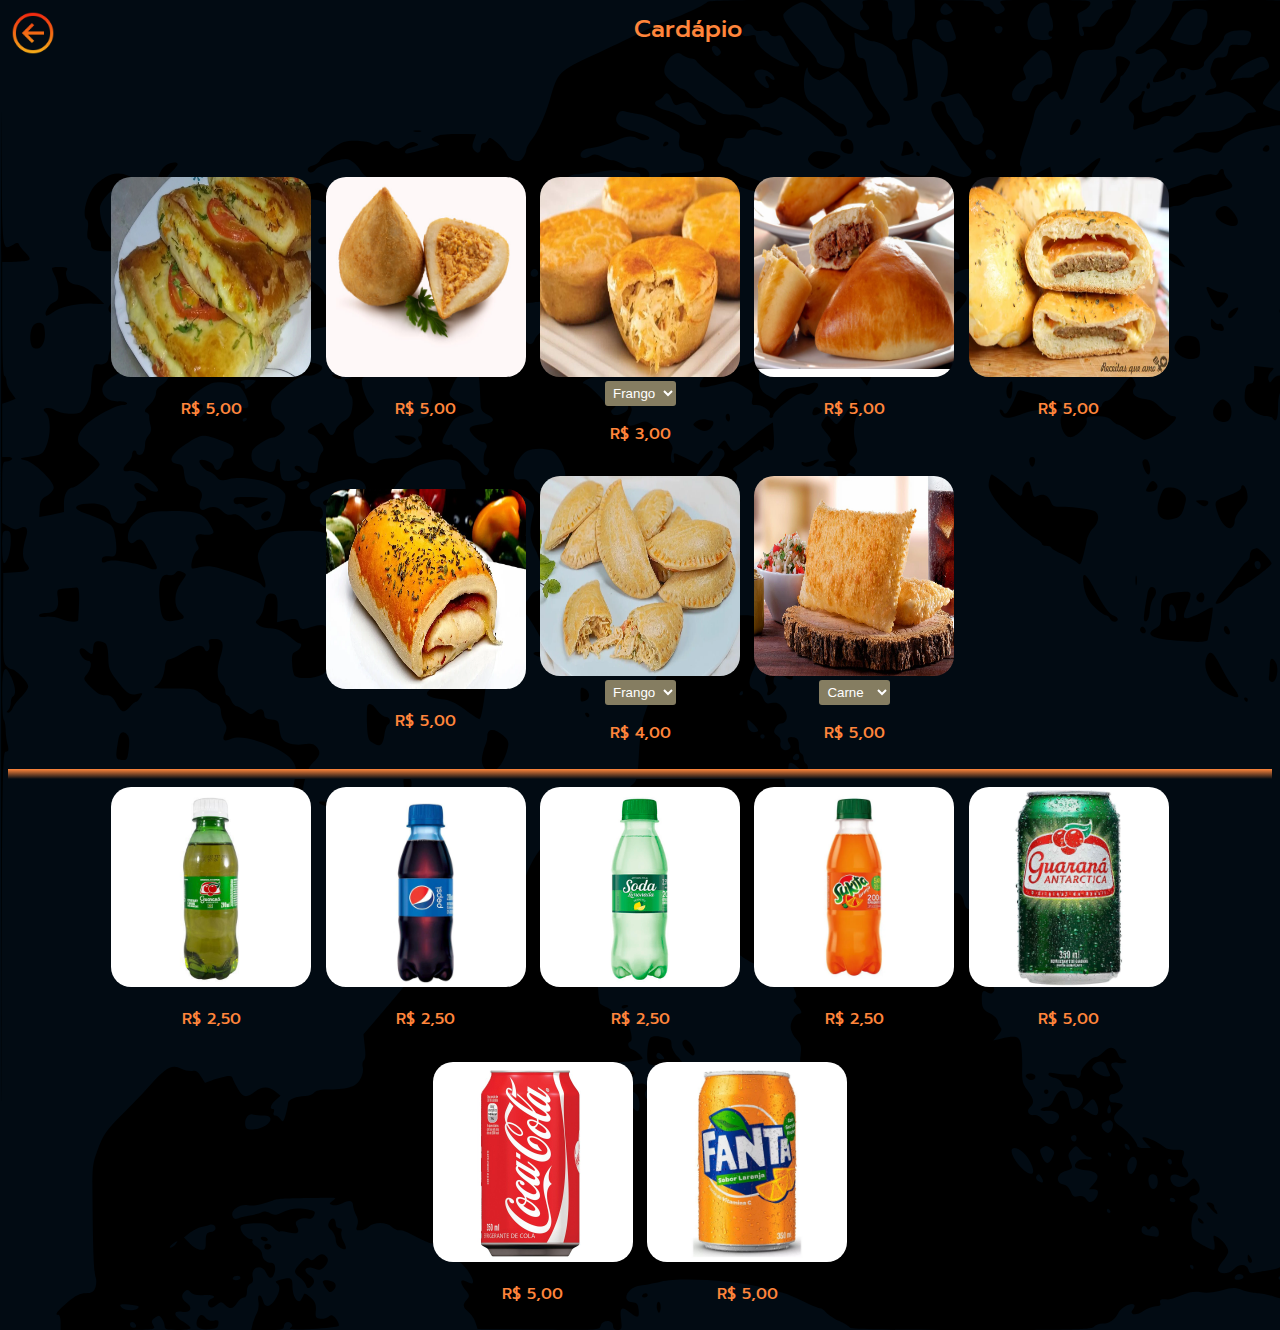
==== cardapio/cardapio.html @ c6a5a968 "Initial Commit" ====
<!DOCTYPE html>
<html lang="pt-br">
<head>
    <meta charset="UTF-8">
    <meta http-equiv="X-UA-Compatible" content="IE=edge">
    <meta name="viewport" content="width=device-width, initial-scale=1.0">
    <link rel="preconnect" href="https://fonts.googleapis.com">
    <link rel="preconnect" href="https://fonts.gstatic.com" crossorigin>
    <link href="https://fonts.googleapis.com/css2?family=Prompt:wght@300;500&display=swap" rel="stylesheet">
    <link rel="stylesheet" href="../styles.css">
    <link rel="icon" type="png" href="../assets/Icon-site.png">
    <title>Cardápio</title>
</head>
<body class="anotherBody">
    <header>
        <a href="../index.html"><img src="../assets/seta-esquerda.png" alt="" class="return"></a>
        <h2>Cardápio</h2>
    </header>

    <main>
        <div class="cardapio">
            <div class="card">
                <img src="../assets/bauru.jpg" alt="" class="cardMeat">

                <p class="price">R$ 5,00</p>
            </div>

            <div class="card">
                <img src="../assets/coxinha.jpg" alt="" class="cardMeat">

                <p class="price">R$ 5,00</p>
            </div>

            <div class="card emp">
                <img src="../assets/empada.jpg" alt="" class="cardMeat">

                <select name="seletor" id="seletor" >
                    <option value="Frango">Frango</option>
                    <option value="Carne">Carne</option>
                </select>

                <p class="price">R$ 3,00</p>
            </div>

            <div class="card">
                <img src="../assets/esfirra.webp" alt="" class="cardMeat">
                
                <p class="price">R$ 5,00</p>
            </div>

            <div class="card">
                <img src="../assets/hamburgForno.webp" alt="" class="cardMeat">

                <p class="price">R$ 5,00</p>
            </div>

            <div class="card">
                <img src="../assets/pao-de-pizza.webp" alt="" class="cardMeat">

                <p class="price">R$ 5,00</p>
            </div>

            <div class="card">
                <img src="../assets/pastel-de-forno-do-nandu-andrade.webp" alt="" class="cardMeat">

                <select name="seletor" id="seletor" >
                    <option value="Frango">Frango</option>
                    <option value="Carne">Carne</option>
                </select>

                <p class="price">R$ 4,00</p>
            </div>

            <div class="card">
                <img src="../assets/pastelFrito.jpg" alt="" class="cardMeat">
                <select name="seletor" id="seletor" >
                    <option value="Carne">Carne</option>
                    <option value="Frango">Frango</option>
                    <option value="Queijo">Queijo</option>
                    <option value="Misto">Misto</option>
                </select>

                
                <p class="price">R$ 5,00</p>
            </div>
        </div>
        <hr>
        <div class="cardapio">
            <div class="card">
                <img src="../assets/guaraná.jpeg" alt="" class="cardMeat">
                <p class="price">R$ 2,50</p>
            </div>

            <div class="card">
                <img src="../assets/pepsi.webp" alt="" class="cardMeat">
                <p class="price">R$ 2,50</p>
            </div>

            <div class="card">
                <img src="../assets/soda.jpg" alt="" class="cardMeat">
                <p class="price">R$ 2,50</p>
            </div>

            <div class="card">
                <img src="../assets/sukita.webp" alt="" class="cardMeat">
                <p class="price">R$ 2,50</p>
            </div>

            <div class="card">
                <img src="../assets/guaraná_lata.webp" alt="" class="cardMeat">
                <p class="price">R$ 5,00</p>
            </div>

            <div class="card">
                <img src="../assets/coca lata.jpg" alt="" class="cardMeat">
                <p class="price">R$ 5,00</p>
            </div>

            <div class="card">
                <img src="../assets/fanta lata.jpg" alt="" class="cardMeat">
                <p class="price">R$ 5,00</p>
            </div>
        </div>
    </main>
</body>
</html>
---- styles.css ----
p{
    font-family: 'Prompt', sans-serif;
    font-weight: 300;
    color: white;
}

h1{
    font-family: 'Prompt', sans-serif;
    font-weight: 500;
    color: white;
    line-height: 2px;
}

h2{
    font-family: 'Prompt', sans-serif;
    font-weight: 500;
    color: #ff853b;
    line-height: 2px;
    margin-left: 45vw;
}

.titles{
    margin-left: 37vw;
}

hr{
    background-image: linear-gradient(#ff853b, #020b13);
    height: 10px;
    border: none;
}

body{
    background-color: #020b13;
    background-image: url("./assets/fundo2.svg");
    background-repeat: no-repeat;
    background-size: cover;
}

.anotherBody{
    background-image: url("./assets/fundo1.svg");
    background-repeat: no-repeat;
    background-size: cover;
}

.anotherBody2{
    background-image: url("./assets/fundo3.svg");
    background-repeat: no-repeat;
    background-size: cover;
}

header{
    display: flex;
}

article{
    display: flex;
    justify-content: center;
    align-items: center;
    gap: 3em;
    margin-left: -60px;
}

article p:last-child{
    margin-left: 40px;
}

main{
    margin-top: 10vh;
}

table{
    display: flex;
    justify-content: center;
    align-items: center;
}

.containerText{
    margin-top: 30vh;
    margin-left: 10vw;
    width: 300px;
    height: 80px;
    text-align: center;
}

.italicFont{
    font-style: italic;
}

.MainInitial{
    display: flex;
    justify-content: space-between;
}

.imgInitial{
    margin-top: 5vh;
    margin-right: 70px;
    border-top-right-radius: 240px;
    border-top-left-radius: 500px;
    border-bottom-right-radius: 500px;
    border-bottom-left-radius: 240px;
}

.buttonRedirect{
    display: flex;
    justify-content: center;
    align-items: center;
    text-decoration: none;
    text-align: center;
    font-family: 'Prompt', sans-serif;
    font-weight: 500;
    font-size: small;
    color: #020b13;
    background-color: #ff853b;
    height: 30px;
    width: 100px;
    padding: 10px;
    margin-bottom: 10px;
    margin-left: 80vw;
    border-radius: 20px;
    transition: 0.2s;
}

.buttonRedirect:hover{
    transition: 0.2s;
    transform: scale(1.1);
}

.return{
    height: 50px;
    width: 50px;
    transition: 0.2s;
}

.return:hover{
    transition: 0.2s;
    transform: scale(1.1);
}


.cardapio{
    display: flex;
    gap: .9em;
    flex-wrap: wrap;
    justify-content: center;
    align-items: center;
}

.emp{
    margin-top: 25px;
}

.cardMeat{
    border-radius: 20px;
    width: 200px;
    height: 200px;
}

.cardName{
    text-align: center;
    color: white;
    font-family: 'Prompt', sans-serif;
    font-weight: 300;
}

.price{
    text-align: center;
    color: #ff853b;
    font-family: 'Prompt', sans-serif;
    font-weight: 500;
}

.none{
    display: none;
}

.card{
    transition: 0.2s;
}

.card:hover{
    transform: scale(1.1);
    transition: 0.2s;
}

.pagament{
    border-radius: 20px;
    margin-left: 25vw;
    width: 50vw;
}
#seletor{
    display: flex;
    outline: none;
    border: none;
    border-radius: 3px;
    padding: 4px;
    margin-left: 65px;
    background-color: #857d61;
    color: white;
}

@media(max-width: 715px){

    body, .anotherBody{
        height: 100vh;
    }

    h2{
        margin-left: 22vw;
    }

    .MainInitial{
        display: initial;
    }

    .imgInitial{
        width: 200px;
        height: 200px;
        margin-top: 5vh;
        margin-left: 20vw;
    }

    .containerText{
        margin-top: 10vh;
    }

    .buttonRedirect{
        margin-top: 5vh;
        margin-bottom: 10px;
        margin-left: 30vw;
    }

    .titles{
        margin-left: 15vw;
    }

    .pagament{
        margin-left: 7vw;
        width: 70vw;
    }

    article{
        gap: 2em;
        margin-left: 0px;
        margin-right: 180px;
    }
    
    article p:last-child{
        margin-left: 0px;
    }
}

@media(max-width: 720px){

    body, .anotherBody{
        height: 100vh;
    }

    h2{
        margin-left: 22vw;
    }

    .MainInitial{
        display: initial;
    }

    .imgInitial{
        width: 250px;
        height: 250px;
        margin-top: 5vh;
        margin-left: 30vw;
    }

    .containerText{
        font-size: large;
        margin-top: 10vh;
        margin-left: 30vw;
    }

    .buttonRedirect{
        margin-top: 3vh;
        margin-bottom: 10px;
        margin-left: 35vw;
        width: 200px;
        height: 50px;
        font-size: large;
    }

    .titles{
        margin-left: 15vw;
    }

    .pagament{
        margin-left: 7vw;
        width: 70vw;
    }

    article{
        gap: 2em;
        margin-left: 0px;
        margin-right: 180px;
    }
    
    article p:last-child{
        margin-left: 0px;
    }
}
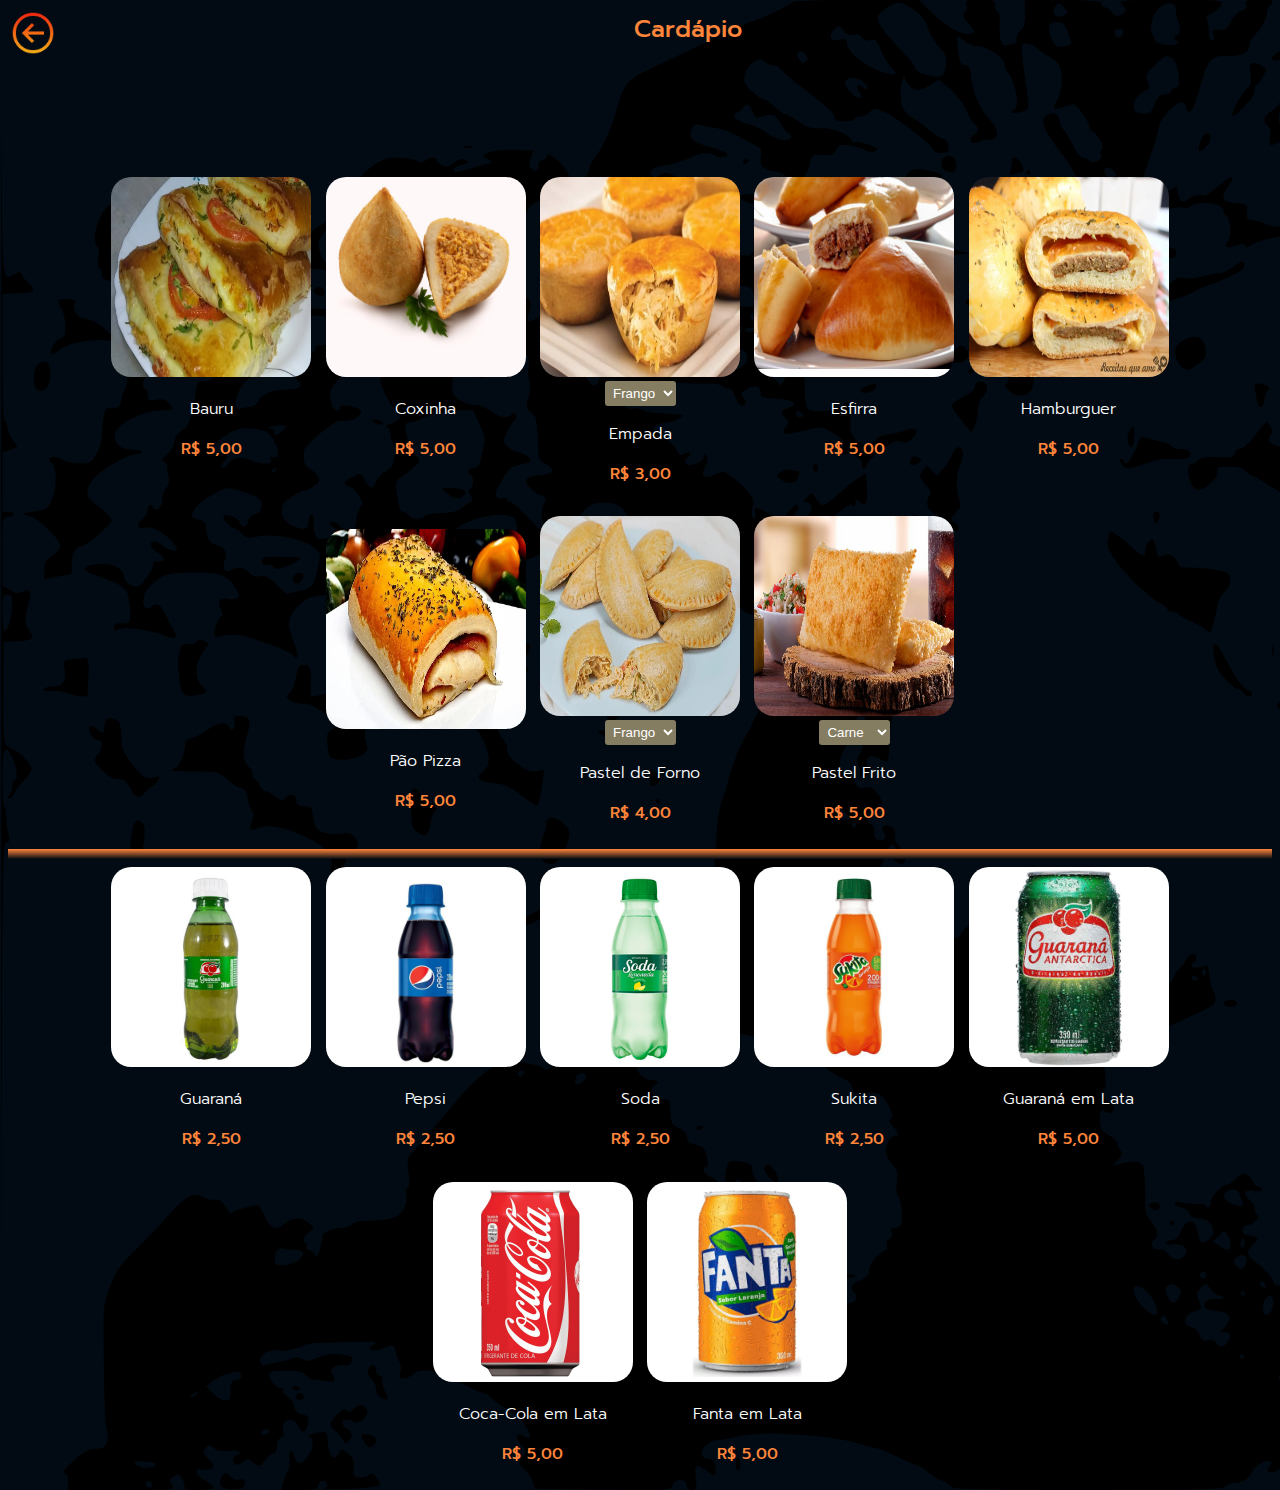
==== commit d60b548a: "Adicionando Nomes aos Produtos." ====
--- a/cardapio/cardapio.html
+++ b/cardapio/cardapio.html
@@ -21,13 +21,13 @@
         <div class="cardapio">
             <div class="card">
                 <img src="../assets/bauru.jpg" alt="" class="cardMeat">
-
+                <p class="cardName">Bauru</p>
                 <p class="price">R$ 5,00</p>
             </div>
 
             <div class="card">
                 <img src="../assets/coxinha.jpg" alt="" class="cardMeat">
-
+                <p class="cardName">Coxinha</p>
                 <p class="price">R$ 5,00</p>
             </div>
 
@@ -38,25 +38,25 @@
                     <option value="Frango">Frango</option>
                     <option value="Carne">Carne</option>
                 </select>
-
+                <p class="cardName">Empada</p>
                 <p class="price">R$ 3,00</p>
             </div>
 
             <div class="card">
                 <img src="../assets/esfirra.webp" alt="" class="cardMeat">
-                
+                <p class="cardName">Esfirra</p>
                 <p class="price">R$ 5,00</p>
             </div>
 
             <div class="card">
                 <img src="../assets/hamburgForno.webp" alt="" class="cardMeat">
-
+                <p class="cardName">Hamburguer</p>
                 <p class="price">R$ 5,00</p>
             </div>
 
             <div class="card">
                 <img src="../assets/pao-de-pizza.webp" alt="" class="cardMeat">
-
+                <p class="cardName">Pão Pizza</p>
                 <p class="price">R$ 5,00</p>
             </div>
 
@@ -67,7 +67,7 @@
                     <option value="Frango">Frango</option>
                     <option value="Carne">Carne</option>
                 </select>
-
+                <p class="cardName">Pastel de Forno</p>
                 <p class="price">R$ 4,00</p>
             </div>
 
@@ -80,7 +80,7 @@
                     <option value="Misto">Misto</option>
                 </select>
 
-                
+                <p class="cardName">Pastel Frito</p>
                 <p class="price">R$ 5,00</p>
             </div>
         </div>
@@ -88,36 +88,43 @@
         <div class="cardapio">
             <div class="card">
                 <img src="../assets/guaraná.jpeg" alt="" class="cardMeat">
+                <p class="cardName">Guaraná</p>
                 <p class="price">R$ 2,50</p>
             </div>
 
             <div class="card">
                 <img src="../assets/pepsi.webp" alt="" class="cardMeat">
+                <p class="cardName">Pepsi</p>
                 <p class="price">R$ 2,50</p>
             </div>
 
             <div class="card">
                 <img src="../assets/soda.jpg" alt="" class="cardMeat">
+                <p class="cardName">Soda</p>
                 <p class="price">R$ 2,50</p>
             </div>
 
             <div class="card">
                 <img src="../assets/sukita.webp" alt="" class="cardMeat">
+                <p class="cardName">Sukita</p>
                 <p class="price">R$ 2,50</p>
             </div>
 
             <div class="card">
                 <img src="../assets/guaraná_lata.webp" alt="" class="cardMeat">
+                <p class="cardName">Guaraná em Lata</p>
                 <p class="price">R$ 5,00</p>
             </div>
 
             <div class="card">
                 <img src="../assets/coca lata.jpg" alt="" class="cardMeat">
+                <p class="cardName">Coca-Cola em Lata</p>
                 <p class="price">R$ 5,00</p>
             </div>
 
             <div class="card">
                 <img src="../assets/fanta lata.jpg" alt="" class="cardMeat">
+                <p class="cardName">Fanta em Lata</p>
                 <p class="price">R$ 5,00</p>
             </div>
         </div>
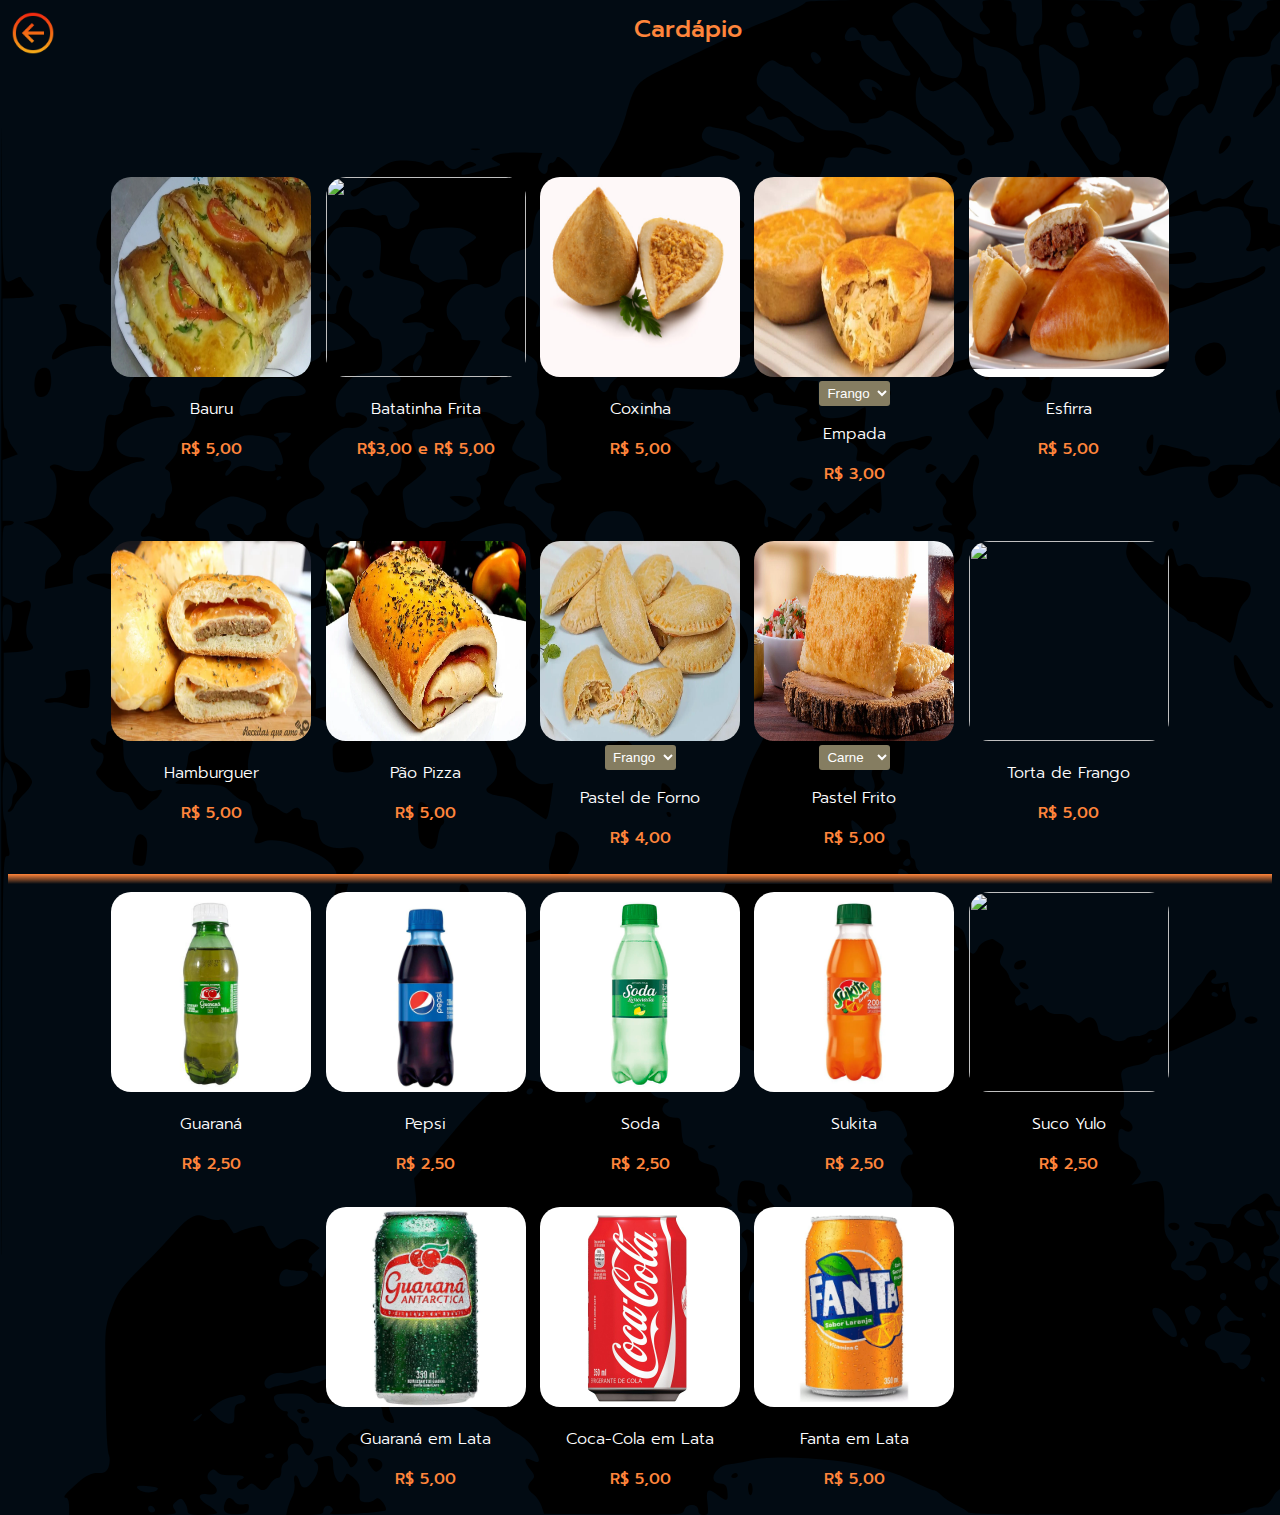
==== commit b62468c3: "Novos Produtos" ====
--- a/cardapio/cardapio.html
+++ b/cardapio/cardapio.html
@@ -23,6 +23,12 @@
                 <img src="../assets/bauru.jpg" alt="" class="cardMeat">
                 <p class="cardName">Bauru</p>
                 <p class="price">R$ 5,00</p>
+            </div>
+
+            <div class="card">
+                <img src="../assets/batatinha-frit.jpg" alt="" class="cardMeat">
+                <p class="cardName">Batatinha Frita</p>
+                <p class="price">R$3,00 e R$ 5,00</p>
             </div>
 
             <div class="card">
@@ -59,8 +65,9 @@
                 <p class="cardName">Pão Pizza</p>
                 <p class="price">R$ 5,00</p>
             </div>
+            
 
-            <div class="card">
+            <div class="card emp">
                 <img src="../assets/pastel-de-forno-do-nandu-andrade.webp" alt="" class="cardMeat">
 
                 <select name="seletor" id="seletor" >
@@ -71,7 +78,7 @@
                 <p class="price">R$ 4,00</p>
             </div>
 
-            <div class="card">
+            <div class="card emp">
                 <img src="../assets/pastelFrito.jpg" alt="" class="cardMeat">
                 <select name="seletor" id="seletor" >
                     <option value="Carne">Carne</option>
@@ -81,6 +88,12 @@
                 </select>
 
                 <p class="cardName">Pastel Frito</p>
+                <p class="price">R$ 5,00</p>
+            </div>
+
+            <div class="card">
+                <img src="../assets/torta-frango.webp" alt="" class="cardMeat">
+                <p class="cardName">Torta de Frango</p>
                 <p class="price">R$ 5,00</p>
             </div>
         </div>
@@ -111,6 +124,12 @@
             </div>
 
             <div class="card">
+                <img src="../assets/suco-yulo.webp" alt="" class="cardMeat">
+                <p class="cardName">Suco Yulo</p>
+                <p class="price">R$ 2,50</p>
+            </div>
+
+            <div class="card">
                 <img src="../assets/guaraná_lata.webp" alt="" class="cardMeat">
                 <p class="cardName">Guaraná em Lata</p>
                 <p class="price">R$ 5,00</p>
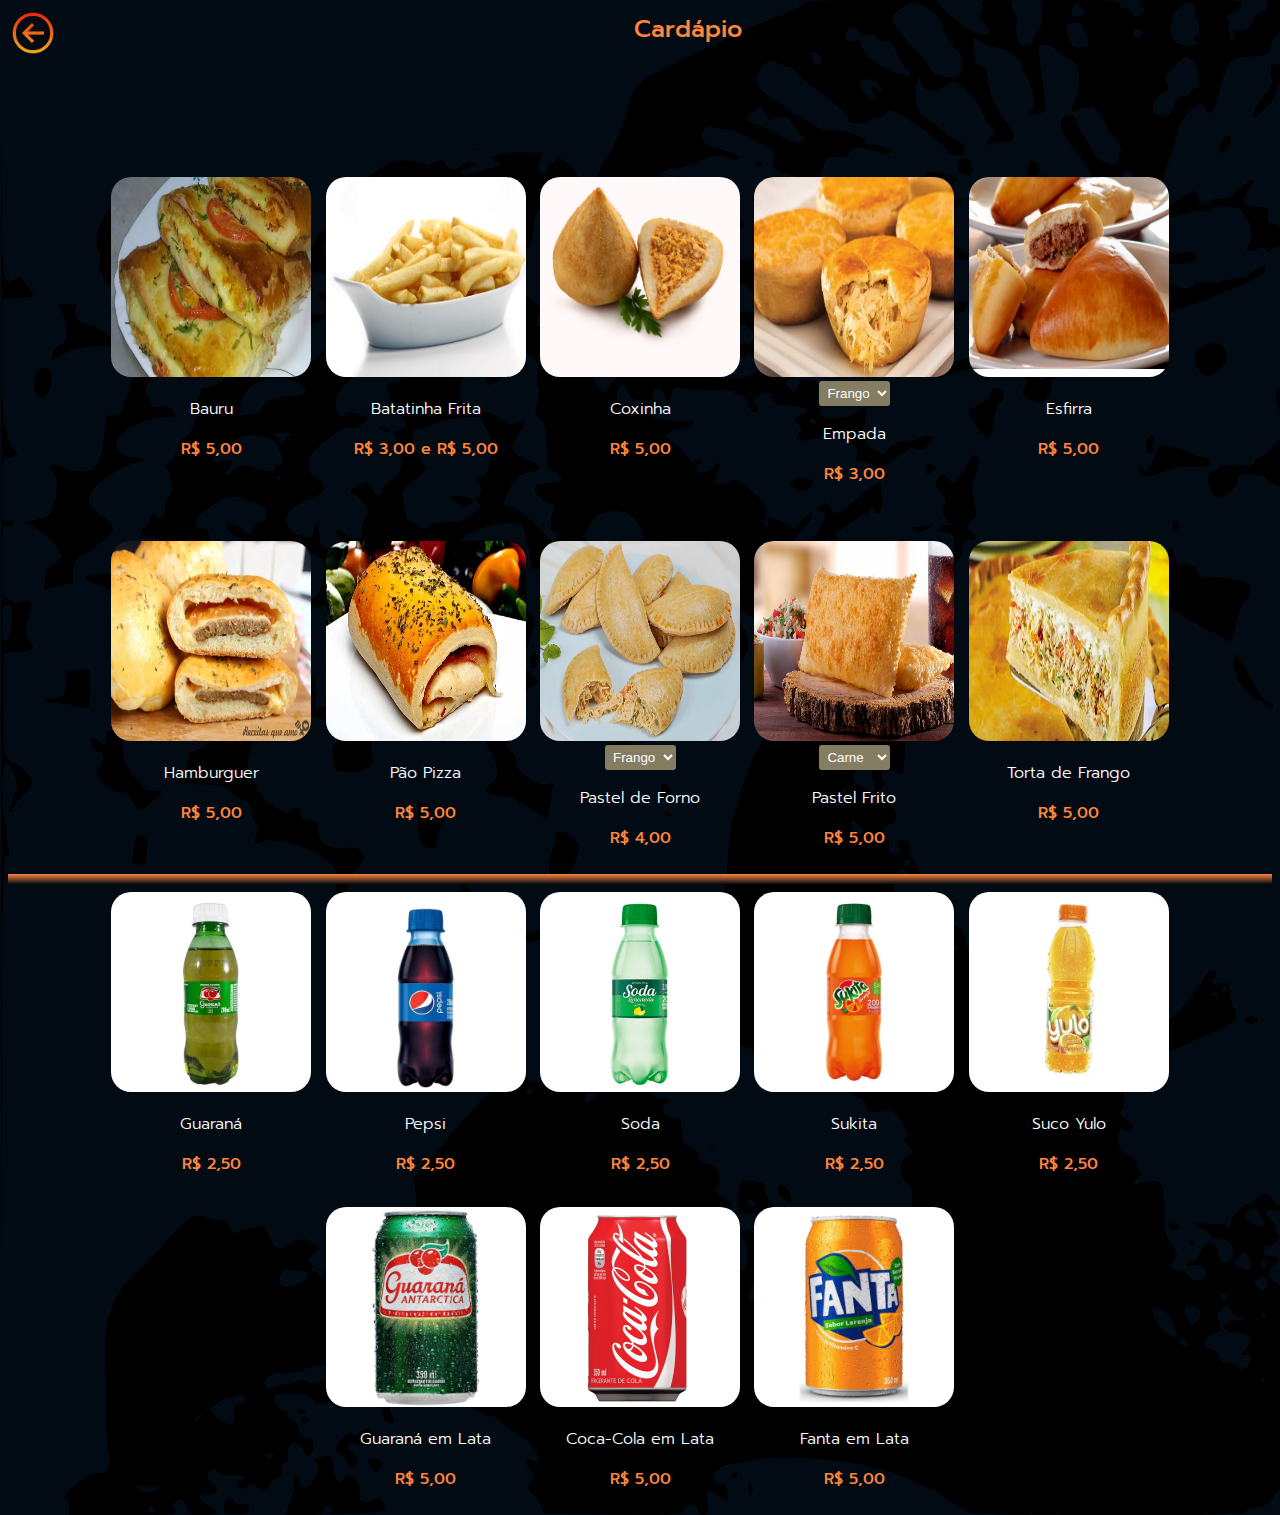
==== commit 43f3caa3: "Update cardapio.html" ====
--- a/cardapio/cardapio.html
+++ b/cardapio/cardapio.html
@@ -28,7 +28,7 @@
             <div class="card">
                 <img src="../assets/batatinha-frit.jpg" alt="" class="cardMeat">
                 <p class="cardName">Batatinha Frita</p>
-                <p class="price">R$3,00 e R$ 5,00</p>
+                <p class="price">R$ 3,00 e R$ 5,00</p>
             </div>
 
             <div class="card">
@@ -149,4 +149,4 @@
         </div>
     </main>
 </body>
-</html>+</html>
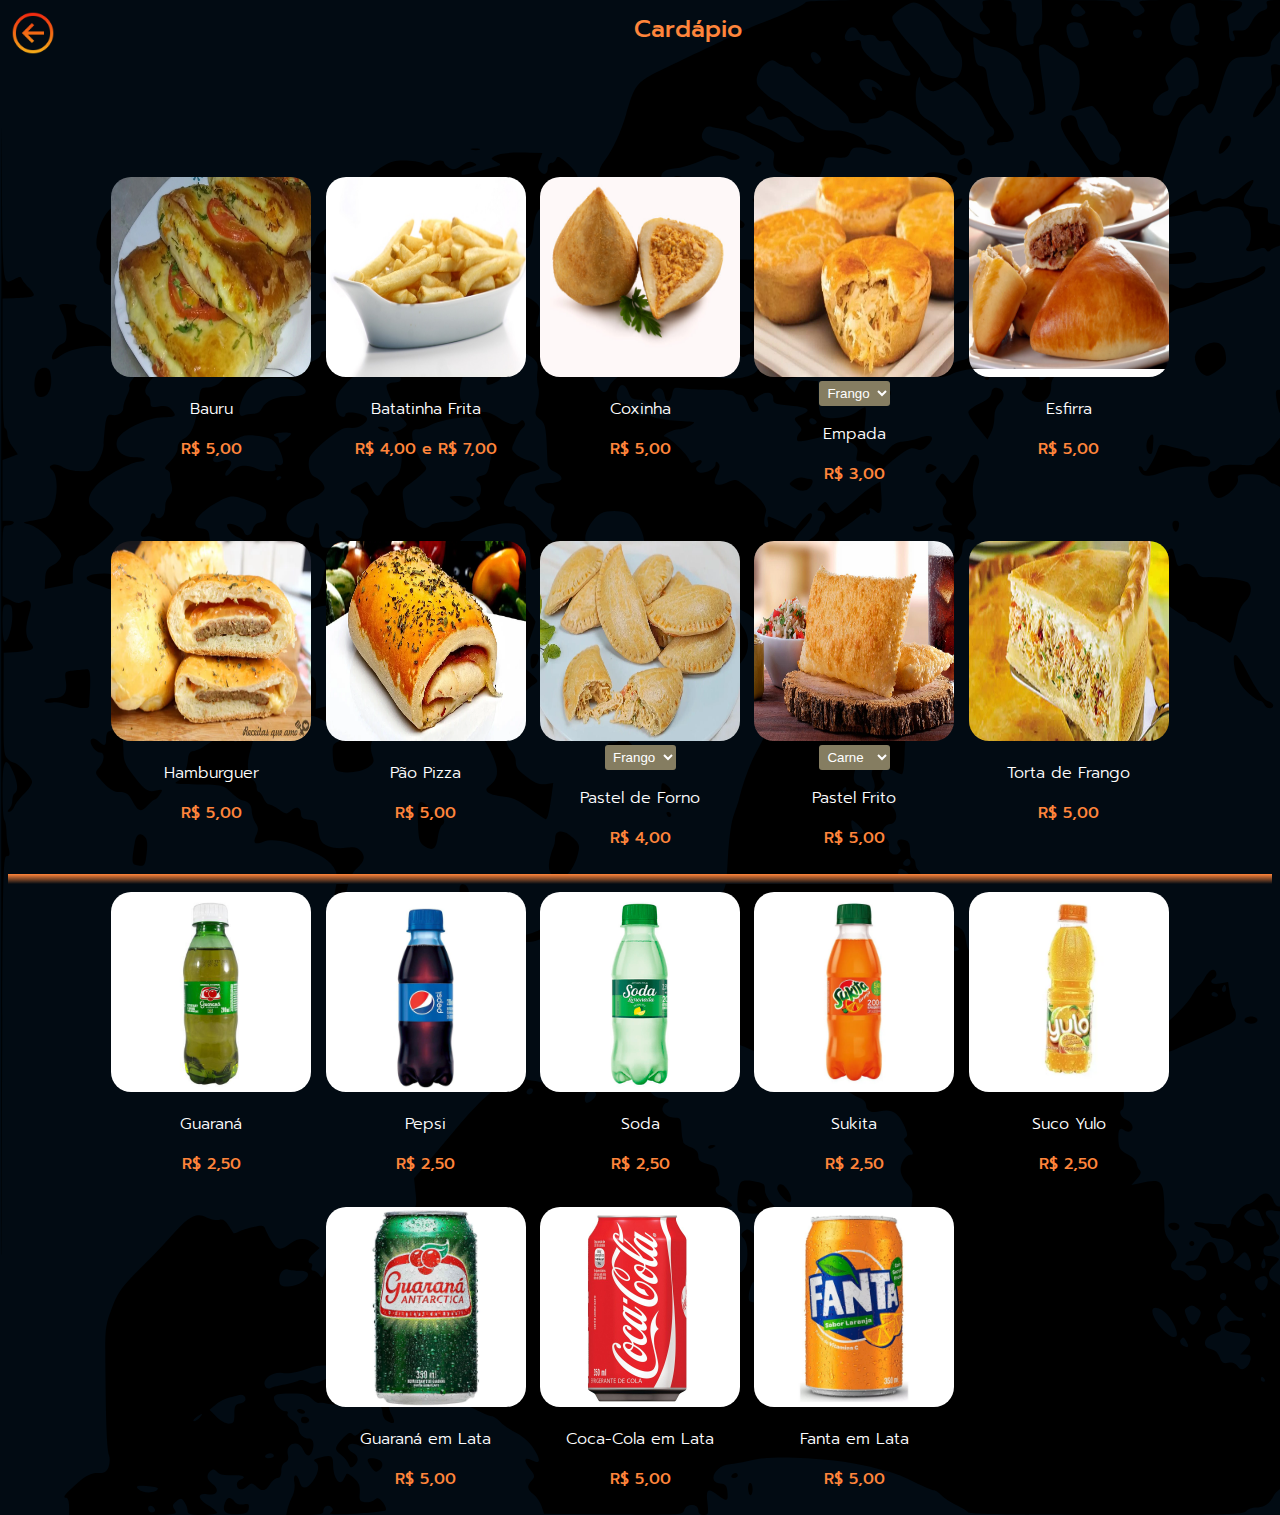
==== commit 8bf7e81e: "Correção de Preço" ====
--- a/cardapio/cardapio.html
+++ b/cardapio/cardapio.html
@@ -28,7 +28,7 @@
             <div class="card">
                 <img src="../assets/batatinha-frit.jpg" alt="" class="cardMeat">
                 <p class="cardName">Batatinha Frita</p>
-                <p class="price">R$ 3,00 e R$ 5,00</p>
+                <p class="price">R$ 4,00 e R$ 7,00</p>
             </div>
 
             <div class="card">
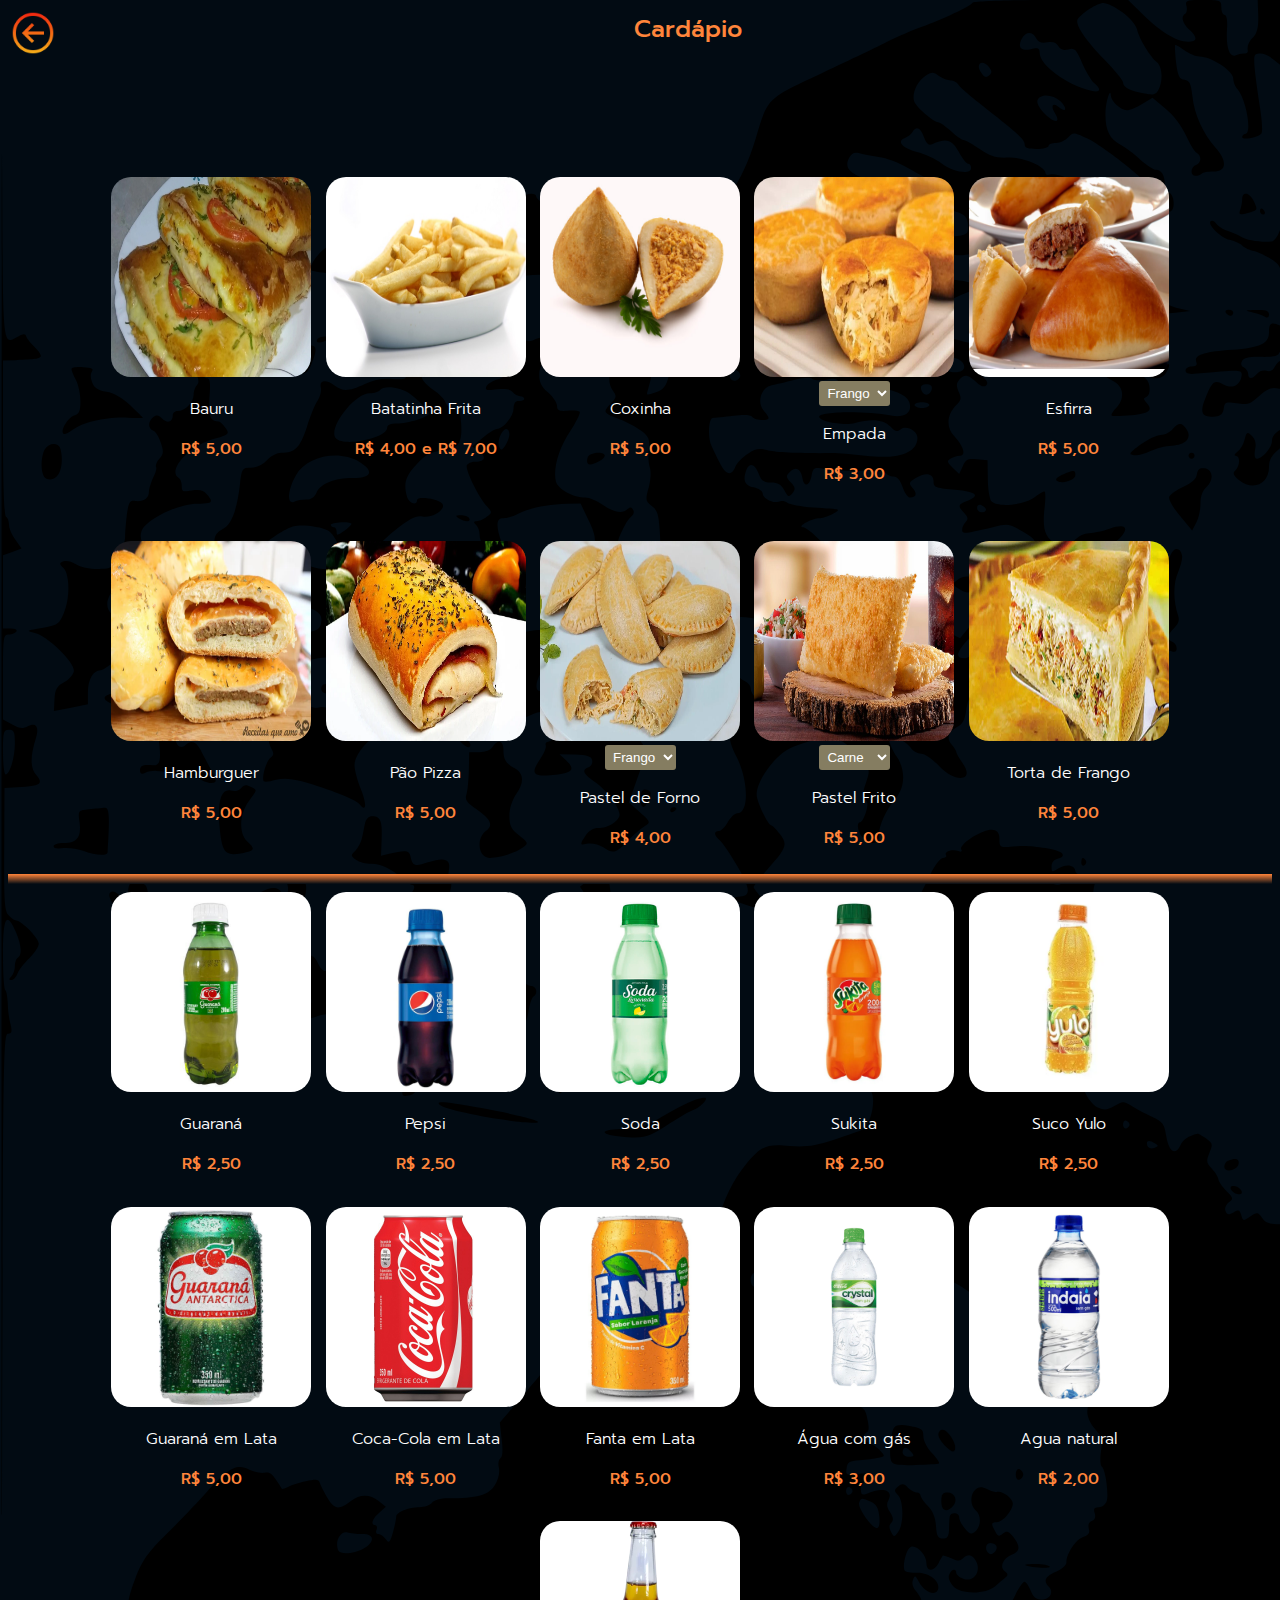
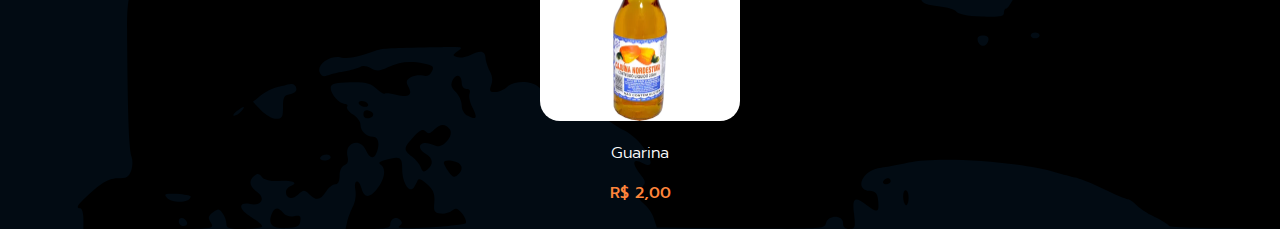
==== commit 69ea522f: "Att 2.0" ====
--- a/cardapio/cardapio.html
+++ b/cardapio/cardapio.html
@@ -146,6 +146,24 @@
                 <p class="cardName">Fanta em Lata</p>
                 <p class="price">R$ 5,00</p>
             </div>
+
+            <div class="card">
+                <img src="../assets/agua_com_gas.png" alt="" class="cardMeat">
+                <p class="cardName">Água com gás</p>
+                <p class="price">R$ 3,00</p>
+            </div>
+
+            <div class="card">
+                <img src="../assets/agua_natural.jpeg" alt="" class="cardMeat">
+                <p class="cardName">Agua natural</p>
+                <p class="price">R$ 2,00</p>
+            </div>
+
+            <div class="card">
+                <img src="../assets/guarina.png" alt="" class="cardMeat">
+                <p class="cardName">Guarina</p>
+                <p class="price">R$ 2,00</p>
+            </div>
         </div>
     </main>
 </body>
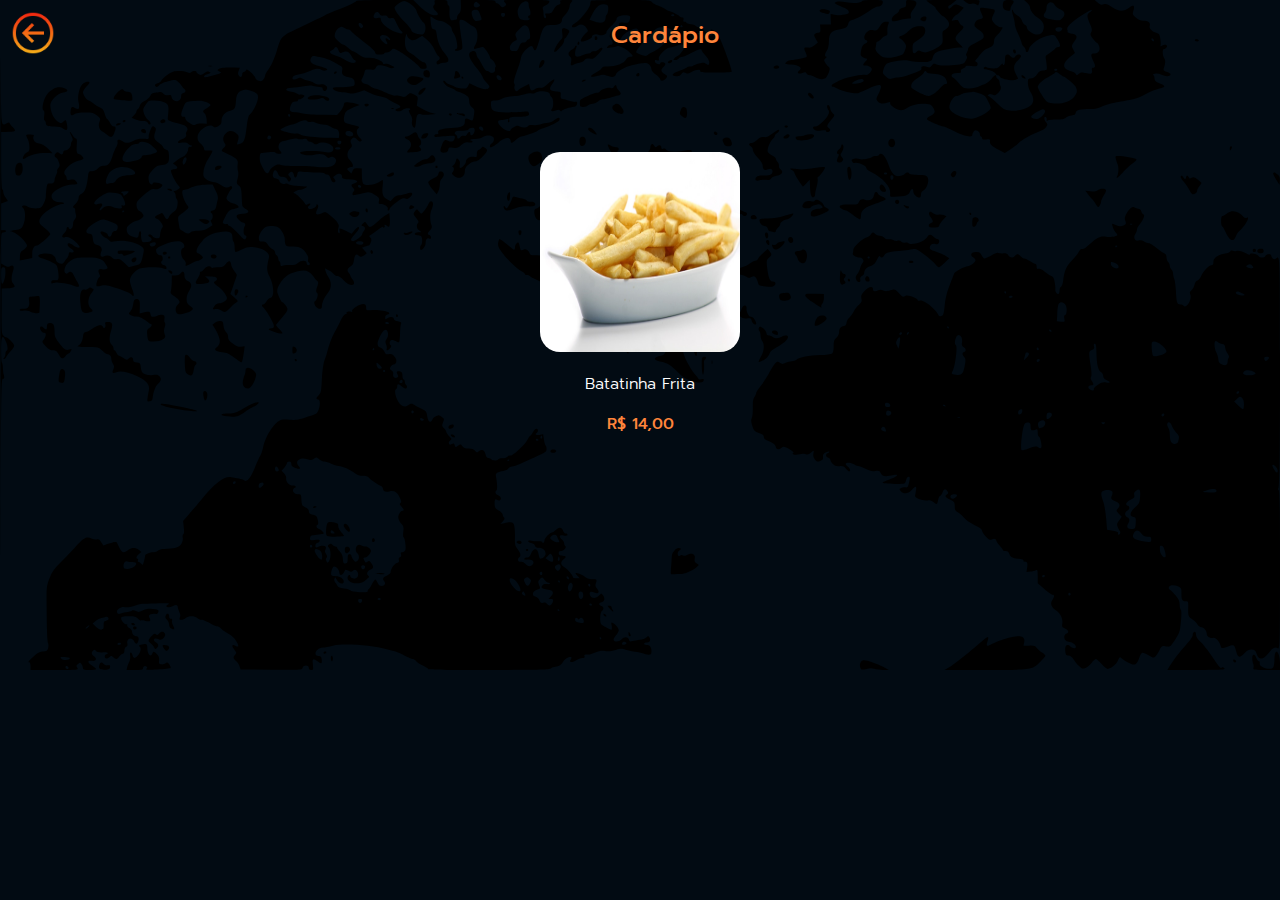
==== commit 02cc1eea: "Bugs Fix Update 1/4" ====
--- a/cardapio/cardapio.html
+++ b/cardapio/cardapio.html
@@ -18,153 +18,11 @@
     </header>
 
     <main>
-        <div class="cardapio">
-            <div class="card">
-                <img src="../assets/bauru.jpg" alt="" class="cardMeat">
-                <p class="cardName">Bauru</p>
-                <p class="price">R$ 5,00</p>
+            <div class="card unicMode">
+                <img src="../assets/batatinha-frit.jpg" alt="" class="cardMeat cardMeatUnic">
+                <p class="cardName">Batatinha Frita</p>
+                <p class="price">R$ 14,00</p>
             </div>
-
-            <div class="card">
-                <img src="../assets/batatinha-frit.jpg" alt="" class="cardMeat">
-                <p class="cardName">Batatinha Frita</p>
-                <p class="price">R$ 4,00 e R$ 7,00</p>
-            </div>
-
-            <div class="card">
-                <img src="../assets/coxinha.jpg" alt="" class="cardMeat">
-                <p class="cardName">Coxinha</p>
-                <p class="price">R$ 5,00</p>
-            </div>
-
-            <div class="card emp">
-                <img src="../assets/empada.jpg" alt="" class="cardMeat">
-
-                <select name="seletor" id="seletor" >
-                    <option value="Frango">Frango</option>
-                    <option value="Carne">Carne</option>
-                </select>
-                <p class="cardName">Empada</p>
-                <p class="price">R$ 3,00</p>
-            </div>
-
-            <div class="card">
-                <img src="../assets/esfirra.webp" alt="" class="cardMeat">
-                <p class="cardName">Esfirra</p>
-                <p class="price">R$ 5,00</p>
-            </div>
-
-            <div class="card">
-                <img src="../assets/hamburgForno.webp" alt="" class="cardMeat">
-                <p class="cardName">Hamburguer</p>
-                <p class="price">R$ 5,00</p>
-            </div>
-
-            <div class="card">
-                <img src="../assets/pao-de-pizza.webp" alt="" class="cardMeat">
-                <p class="cardName">Pão Pizza</p>
-                <p class="price">R$ 5,00</p>
-            </div>
-            
-
-            <div class="card emp">
-                <img src="../assets/pastel-de-forno-do-nandu-andrade.webp" alt="" class="cardMeat">
-
-                <select name="seletor" id="seletor" >
-                    <option value="Frango">Frango</option>
-                    <option value="Carne">Carne</option>
-                </select>
-                <p class="cardName">Pastel de Forno</p>
-                <p class="price">R$ 4,00</p>
-            </div>
-
-            <div class="card emp">
-                <img src="../assets/pastelFrito.jpg" alt="" class="cardMeat">
-                <select name="seletor" id="seletor" >
-                    <option value="Carne">Carne</option>
-                    <option value="Frango">Frango</option>
-                    <option value="Queijo">Queijo</option>
-                    <option value="Misto">Misto</option>
-                </select>
-
-                <p class="cardName">Pastel Frito</p>
-                <p class="price">R$ 5,00</p>
-            </div>
-
-            <div class="card">
-                <img src="../assets/torta-frango.webp" alt="" class="cardMeat">
-                <p class="cardName">Torta de Frango</p>
-                <p class="price">R$ 5,00</p>
-            </div>
-        </div>
-        <hr>
-        <div class="cardapio">
-            <div class="card">
-                <img src="../assets/guaraná.jpeg" alt="" class="cardMeat">
-                <p class="cardName">Guaraná</p>
-                <p class="price">R$ 2,50</p>
-            </div>
-
-            <div class="card">
-                <img src="../assets/pepsi.webp" alt="" class="cardMeat">
-                <p class="cardName">Pepsi</p>
-                <p class="price">R$ 2,50</p>
-            </div>
-
-            <div class="card">
-                <img src="../assets/soda.jpg" alt="" class="cardMeat">
-                <p class="cardName">Soda</p>
-                <p class="price">R$ 2,50</p>
-            </div>
-
-            <div class="card">
-                <img src="../assets/sukita.webp" alt="" class="cardMeat">
-                <p class="cardName">Sukita</p>
-                <p class="price">R$ 2,50</p>
-            </div>
-
-            <div class="card">
-                <img src="../assets/suco-yulo.webp" alt="" class="cardMeat">
-                <p class="cardName">Suco Yulo</p>
-                <p class="price">R$ 2,50</p>
-            </div>
-
-            <div class="card">
-                <img src="../assets/guaraná_lata.webp" alt="" class="cardMeat">
-                <p class="cardName">Guaraná em Lata</p>
-                <p class="price">R$ 5,00</p>
-            </div>
-
-            <div class="card">
-                <img src="../assets/coca lata.jpg" alt="" class="cardMeat">
-                <p class="cardName">Coca-Cola em Lata</p>
-                <p class="price">R$ 5,00</p>
-            </div>
-
-            <div class="card">
-                <img src="../assets/fanta lata.jpg" alt="" class="cardMeat">
-                <p class="cardName">Fanta em Lata</p>
-                <p class="price">R$ 5,00</p>
-            </div>
-
-            <div class="card">
-                <img src="../assets/agua_com_gas.png" alt="" class="cardMeat">
-                <p class="cardName">Água com gás</p>
-                <p class="price">R$ 3,00</p>
-            </div>
-
-            <div class="card">
-                <img src="../assets/agua_natural.jpeg" alt="" class="cardMeat">
-                <p class="cardName">Agua natural</p>
-                <p class="price">R$ 2,00</p>
-            </div>
-
-            <div class="card">
-                <img src="../assets/guarina.png" alt="" class="cardMeat">
-                <p class="cardName">Guarina</p>
-                <p class="price">R$ 2,00</p>
-            </div>
-        </div>
     </main>
 </body>
 </html>
--- a/styles.css
+++ b/styles.css
@@ -16,7 +16,7 @@
     font-weight: 500;
     color: #ff853b;
     line-height: 2px;
-    margin-left: 45vw;
+    margin: auto;
 }
 
 .titles{
@@ -169,6 +169,23 @@
     font-weight: 500;
 }
 
+
+
+.cardMeatUnic{
+    margin-left: 100px;
+    border-radius: 20px;
+    width: 200px;
+    height: 200px;
+}
+
+
+.unicMode{
+    width: 400px;
+    height: max-content;
+    margin: 0 auto;
+}
+
+
 .none{
     display: none;
 }
@@ -205,7 +222,7 @@
     }
 
     h2{
-        margin-left: 22vw;
+        margin-left: 100px;
     }
 
     .MainInitial{
@@ -256,7 +273,7 @@
     }
 
     h2{
-        margin-left: 22vw;
+        margin-left: 100px;
     }
 
     .MainInitial{
@@ -305,9 +322,70 @@
     }
 }
 
-
-
-
-
-
-
+@media(max-width: 768px){
+    body{
+        transform: scale(1);
+        height: 100vh;
+    }
+
+    h1, p{
+        font-size: 15px;
+    }
+
+    .imgInitial{
+        height: 300px;
+        width: 300px;
+    }
+
+    .containerText, .imgInitial{
+        margin: auto;
+    }
+
+    .imgInitial{
+        margin-left: 30px;
+    }
+
+    .buttonRedirect{
+        margin-top: 10px;
+    }
+
+    header{
+        margin-top: 0vh;
+    }
+}
+
+
+@media(max-width: 400px){
+    body{
+        transform: scale(0.7);
+    }
+
+    .containerText, .buttonRedirect, .imgInitial{
+        margin: auto;
+    }
+
+    .imgInitial{
+        margin-left: 30px;
+    }
+
+    .buttonRedirect{
+        margin-top: 10px;
+    }
+
+    header{
+        margin-top: -15vh;
+    }
+}
+
+
+
+
+
+
+
+
+
+
+
+
+
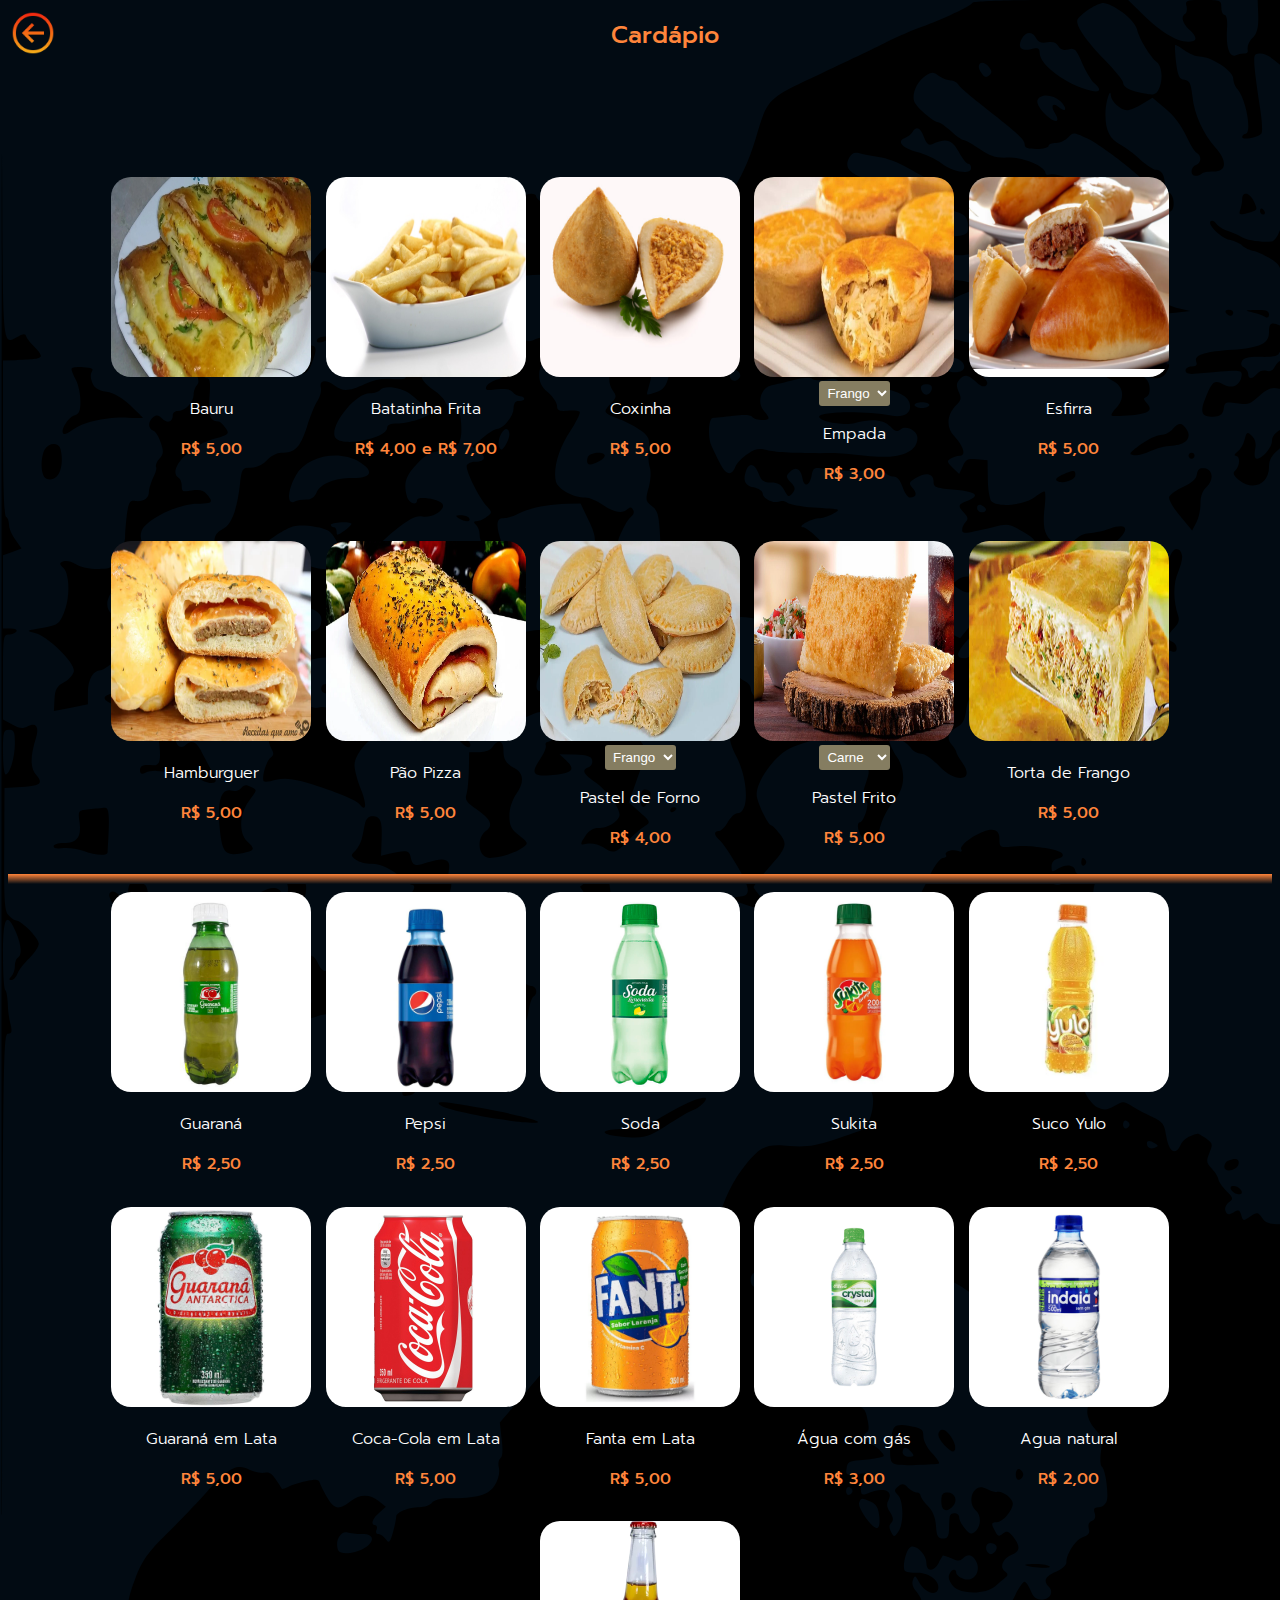
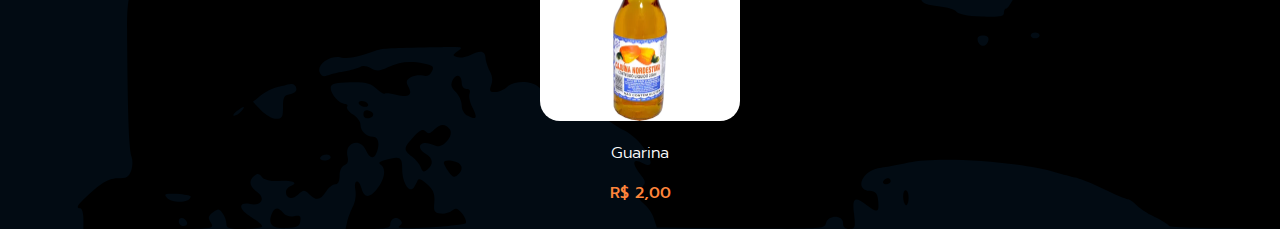
==== commit b04ab797: "Revert" ====
--- a/cardapio/cardapio.html
+++ b/cardapio/cardapio.html
@@ -18,11 +18,153 @@
     </header>
 
     <main>
-            <div class="card unicMode">
-                <img src="../assets/batatinha-frit.jpg" alt="" class="cardMeat cardMeatUnic">
+        <div class="cardapio">
+            <div class="card">
+                <img src="../assets/bauru.jpg" alt="" class="cardMeat">
+                <p class="cardName">Bauru</p>
+                <p class="price">R$ 5,00</p>
+            </div>
+
+            <div class="card">
+                <img src="../assets/batatinha-frit.jpg" alt="" class="cardMeat">
                 <p class="cardName">Batatinha Frita</p>
-                <p class="price">R$ 14,00</p>
+                <p class="price">R$ 4,00 e R$ 7,00</p>
             </div>
+
+            <div class="card">
+                <img src="../assets/coxinha.jpg" alt="" class="cardMeat">
+                <p class="cardName">Coxinha</p>
+                <p class="price">R$ 5,00</p>
+            </div>
+
+            <div class="card emp">
+                <img src="../assets/empada.jpg" alt="" class="cardMeat">
+
+                <select name="seletor" id="seletor" >
+                    <option value="Frango">Frango</option>
+                    <option value="Carne">Carne</option>
+                </select>
+                <p class="cardName">Empada</p>
+                <p class="price">R$ 3,00</p>
+            </div>
+
+            <div class="card">
+                <img src="../assets/esfirra.webp" alt="" class="cardMeat">
+                <p class="cardName">Esfirra</p>
+                <p class="price">R$ 5,00</p>
+            </div>
+
+            <div class="card">
+                <img src="../assets/hamburgForno.webp" alt="" class="cardMeat">
+                <p class="cardName">Hamburguer</p>
+                <p class="price">R$ 5,00</p>
+            </div>
+
+            <div class="card">
+                <img src="../assets/pao-de-pizza.webp" alt="" class="cardMeat">
+                <p class="cardName">Pão Pizza</p>
+                <p class="price">R$ 5,00</p>
+            </div>
+            
+
+            <div class="card emp">
+                <img src="../assets/pastel-de-forno-do-nandu-andrade.webp" alt="" class="cardMeat">
+
+                <select name="seletor" id="seletor" >
+                    <option value="Frango">Frango</option>
+                    <option value="Carne">Carne</option>
+                </select>
+                <p class="cardName">Pastel de Forno</p>
+                <p class="price">R$ 4,00</p>
+            </div>
+
+            <div class="card emp">
+                <img src="../assets/pastelFrito.jpg" alt="" class="cardMeat">
+                <select name="seletor" id="seletor" >
+                    <option value="Carne">Carne</option>
+                    <option value="Frango">Frango</option>
+                    <option value="Queijo">Queijo</option>
+                    <option value="Misto">Misto</option>
+                </select>
+
+                <p class="cardName">Pastel Frito</p>
+                <p class="price">R$ 5,00</p>
+            </div>
+
+            <div class="card">
+                <img src="../assets/torta-frango.webp" alt="" class="cardMeat">
+                <p class="cardName">Torta de Frango</p>
+                <p class="price">R$ 5,00</p>
+            </div>
+        </div>
+        <hr>
+        <div class="cardapio">
+            <div class="card">
+                <img src="../assets/guaraná.jpeg" alt="" class="cardMeat">
+                <p class="cardName">Guaraná</p>
+                <p class="price">R$ 2,50</p>
+            </div>
+
+            <div class="card">
+                <img src="../assets/pepsi.webp" alt="" class="cardMeat">
+                <p class="cardName">Pepsi</p>
+                <p class="price">R$ 2,50</p>
+            </div>
+
+            <div class="card">
+                <img src="../assets/soda.jpg" alt="" class="cardMeat">
+                <p class="cardName">Soda</p>
+                <p class="price">R$ 2,50</p>
+            </div>
+
+            <div class="card">
+                <img src="../assets/sukita.webp" alt="" class="cardMeat">
+                <p class="cardName">Sukita</p>
+                <p class="price">R$ 2,50</p>
+            </div>
+
+            <div class="card">
+                <img src="../assets/suco-yulo.webp" alt="" class="cardMeat">
+                <p class="cardName">Suco Yulo</p>
+                <p class="price">R$ 2,50</p>
+            </div>
+
+            <div class="card">
+                <img src="../assets/guaraná_lata.webp" alt="" class="cardMeat">
+                <p class="cardName">Guaraná em Lata</p>
+                <p class="price">R$ 5,00</p>
+            </div>
+
+            <div class="card">
+                <img src="../assets/coca lata.jpg" alt="" class="cardMeat">
+                <p class="cardName">Coca-Cola em Lata</p>
+                <p class="price">R$ 5,00</p>
+            </div>
+
+            <div class="card">
+                <img src="../assets/fanta lata.jpg" alt="" class="cardMeat">
+                <p class="cardName">Fanta em Lata</p>
+                <p class="price">R$ 5,00</p>
+            </div>
+
+            <div class="card">
+                <img src="../assets/agua_com_gas.png" alt="" class="cardMeat">
+                <p class="cardName">Água com gás</p>
+                <p class="price">R$ 3,00</p>
+            </div>
+
+            <div class="card">
+                <img src="../assets/agua_natural.jpeg" alt="" class="cardMeat">
+                <p class="cardName">Agua natural</p>
+                <p class="price">R$ 2,00</p>
+            </div>
+
+            <div class="card">
+                <img src="../assets/guarina.png" alt="" class="cardMeat">
+                <p class="cardName">Guarina</p>
+                <p class="price">R$ 2,00</p>
+            </div>
+        </div>
     </main>
 </body>
 </html>
--- a/styles.css
+++ b/styles.css
@@ -355,7 +355,7 @@
 }
 
 
-@media(max-width: 400px){
+@media(max-width: 480px){
     body{
         transform: scale(0.7);
     }
@@ -365,7 +365,7 @@
     }
 
     .imgInitial{
-        margin-left: 30px;
+        margin-left: 8vw;
     }
 
     .buttonRedirect{
